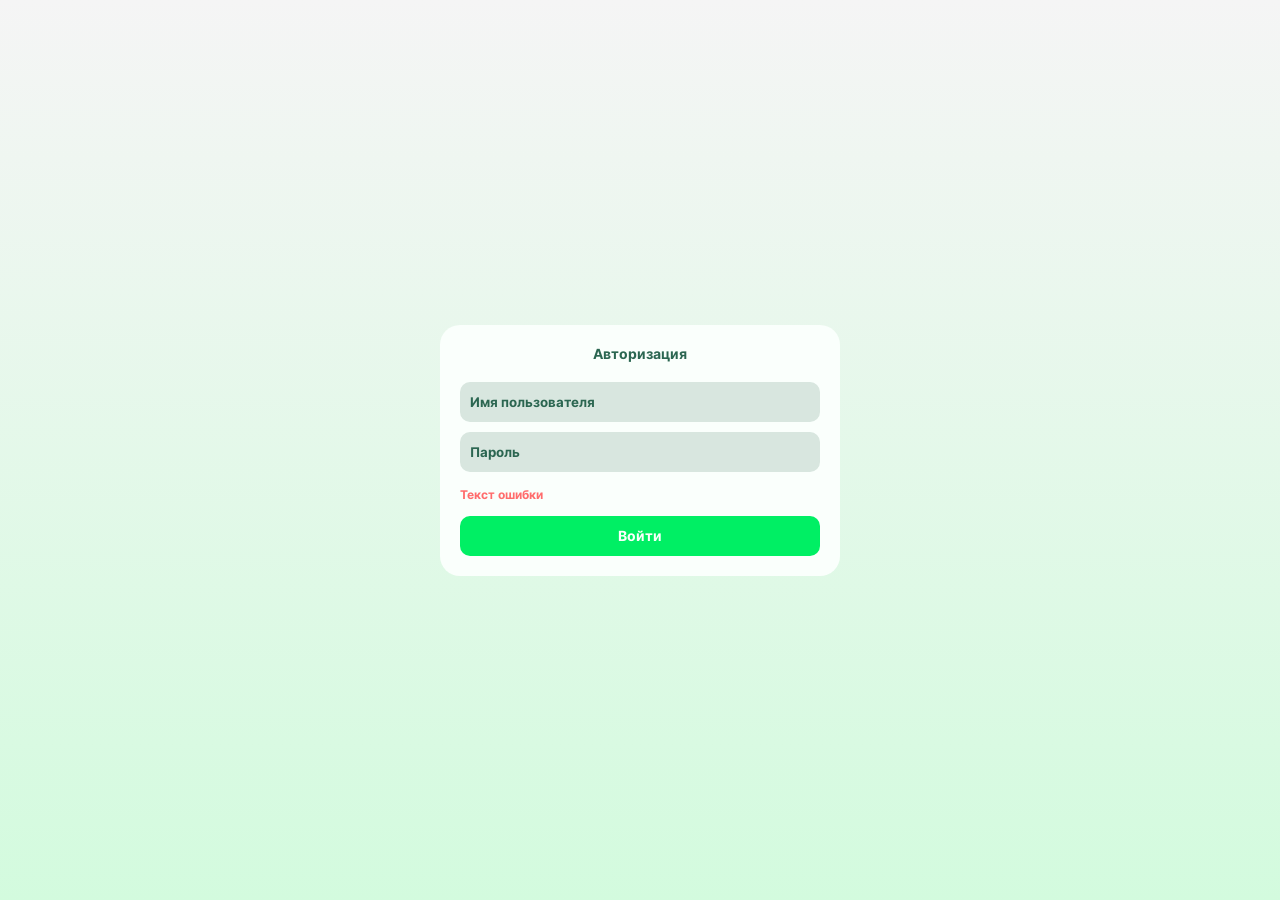
==== templates/auth.html @ b620aecb "All frontend done. Needs mobile adaptivity" ====
<!DOCTYPE html>
<html lang="en">
<head>
    <meta charset="UTF-8">
    <meta name="viewport" content="width=device-width, initial-scale=1.0">
    <title>Авторизация</title>
    <link rel="stylesheet" href="/static/assets/css/main.css">
    <link rel="stylesheet" href="/static/assets/css/auth.css">
    <script src="/static/assets/js/theme.js" defer></script>
    <script src="/static/assets/js/auth.js" defer></script>
</head>
<body>
    <form id="auth-form">
        <div id="auth-title">Авторизация</div>
        <input type="text" name="login" placeholder="Имя пользователя" class="form-field">
        <input type="password" name="password" placeholder="Пароль" class="form-field">
        <div id="auth-error">Текст ошибки</div>
        <input type="submit" value="Войти" class="form-button">
    </form>
</body>
</html>
---- static/assets/css/main.css ----
@font-face {
    font-family: 'Inter';
    src: url('/static/assets/fonts/Inter-Regular.otf');
    font-weight: normal;
}
@font-face {
    font-family: 'Inter';
    src: url('/static/assets/fonts/Inter-Bold.otf');
    font-weight: bold;
}

:root {
    --bg-top: #F5F5F5;
    --bg-bottom: #D3FBDE;
    --main: #FAFFFC;
    --additional-000: #D8E6DF;
    --additional-100: #E8F5EF;
    --additional-200: #D3FFE9;
    --text-light: #2B6651;
    --text-dark: #15382C;
    --accent-000: #00EF64;
    --accent-100: #00D559;
    --accent-200: #00B94D;
    --red-000: #FF6C6C;
    --extra-0: #FF773D;
    --extra-1: #505EFF;
    --extra-2: #39F3CD;
}

[data-theme="dark"] {
    --bg-top: #111111;
    --bg-bottom: #1C2C20;
    --main: #313232;
    --additional-000: #3D4541;
    --additional-100: #4E5752;
    --additional-200: #606D67;
    --text-light: #439E7E;
    --text-dark: #93E0C5;
    --accent-000: #00FF6A;
    --accent-100: #00D559;
    --accent-200: #00B74C;
    --red-000: #FF6C6C;
    --extra-0: #2FD7B5;
    --extra-2: #F3692F;
    --extra-1: #414FE8;
}

* {
    font-family: 'Inter';
    font-weight: bold;
    box-sizing: border-box;
    user-select: none;
}

body {
    padding: 0;
    margin: 0;
    min-height: 100vh;
    display: flex;
    align-items: center;
    justify-content: center;
    background: linear-gradient(var(--bg-top), var(--bg-bottom));
}
---- static/assets/css/auth.css ----
#auth-form {
    width: 400px;
    background-color: var(--main);
    border-radius: 20px;
    padding: 20px;
    display: flex;
    flex-direction: column;
    gap: 10px;
}
#auth-title {
    color: var(--text-light);
    font-size: 14px;
    text-align: center;
    margin-bottom: 10px;
}
.form-field {
    height: 40px;
    border: none;
    outline: none;
    border-radius: 10px;
    background-color: var(--additional-000);
    padding: 5px 10px;
    color: var(--text-dark);
    &:-webkit-autofill {
        -webkit-text-fill-color: var(--text-dark) !important;
    }
    &:-webkit-autofill,
    &:-webkit-autofill:hover, 
    &:-webkit-autofill:focus, 
    &:-webkit-autofill:active {
        -webkit-box-shadow: 0 0 0 1000px var(--additional-100) inset !important;
    }
    &::placeholder {
        color: var(--text-light);
    }
}
#auth-error {
    color: var(--red-000);
    font-size: 12px;
    margin: 5px 0;
    height: 14px;
}
.form-button {
    height: 40px;
    border: none;
    outline: none;
    border-radius: 10px;
    background-color: var(--accent-000);
    color: var(--main);
    cursor: pointer;
    font-size: 14px;
    &:hover {
        background-color: var(--accent-100);
    }
    &:active {
        background-color: var(--accent-200);
    }
}
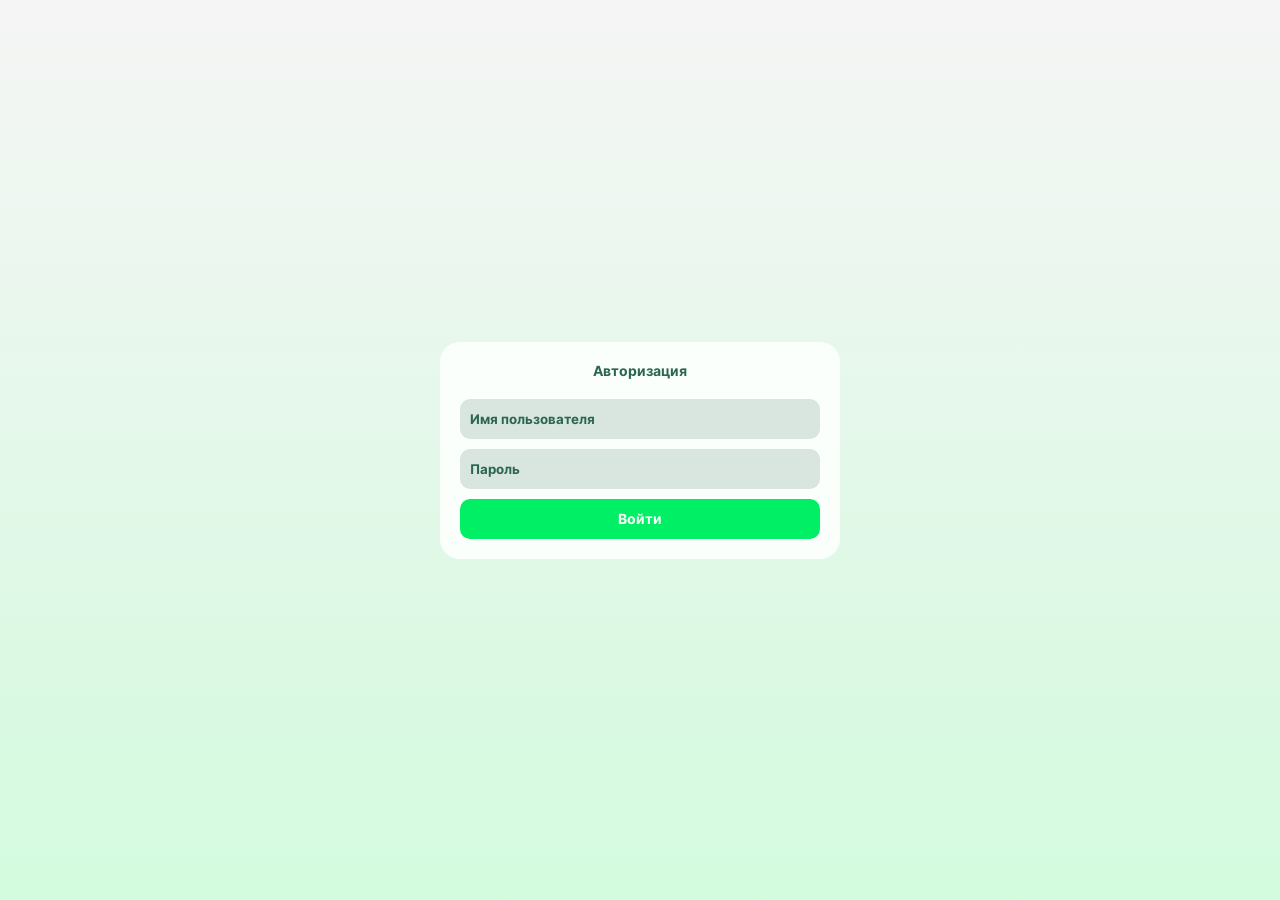
==== commit 6b08324e: "Added favicon; Chart dates text color fix" ====
--- a/templates/auth.html
+++ b/templates/auth.html
@@ -4,6 +4,7 @@
     <meta charset="UTF-8">
     <meta name="viewport" content="width=device-width, initial-scale=1.0">
     <title>Авторизация</title>
+    <link rel="icon" type="image/x-icon" href="/static/assets/images/favicon.ico?v=2">
     <link rel="stylesheet" href="/static/assets/css/main.css">
     <link rel="stylesheet" href="/static/assets/css/auth.css">
     <script src="/static/assets/js/theme.js" defer></script>
--- a/static/assets/css/auth.css
+++ b/static/assets/css/auth.css
@@ -55,4 +55,20 @@
     &:active {
         background-color: var(--accent-200);
     }
+}
+
+@media (max-width: 600px) {
+    #auth-form {
+        width: 100%;
+    }
+    .form-field {
+        height: 60px;
+    }
+    #auth-error {
+        font-size: 16px;
+        margin-bottom: 10px;
+    }
+    .form-button {
+        height: 60px;
+    }
 }
